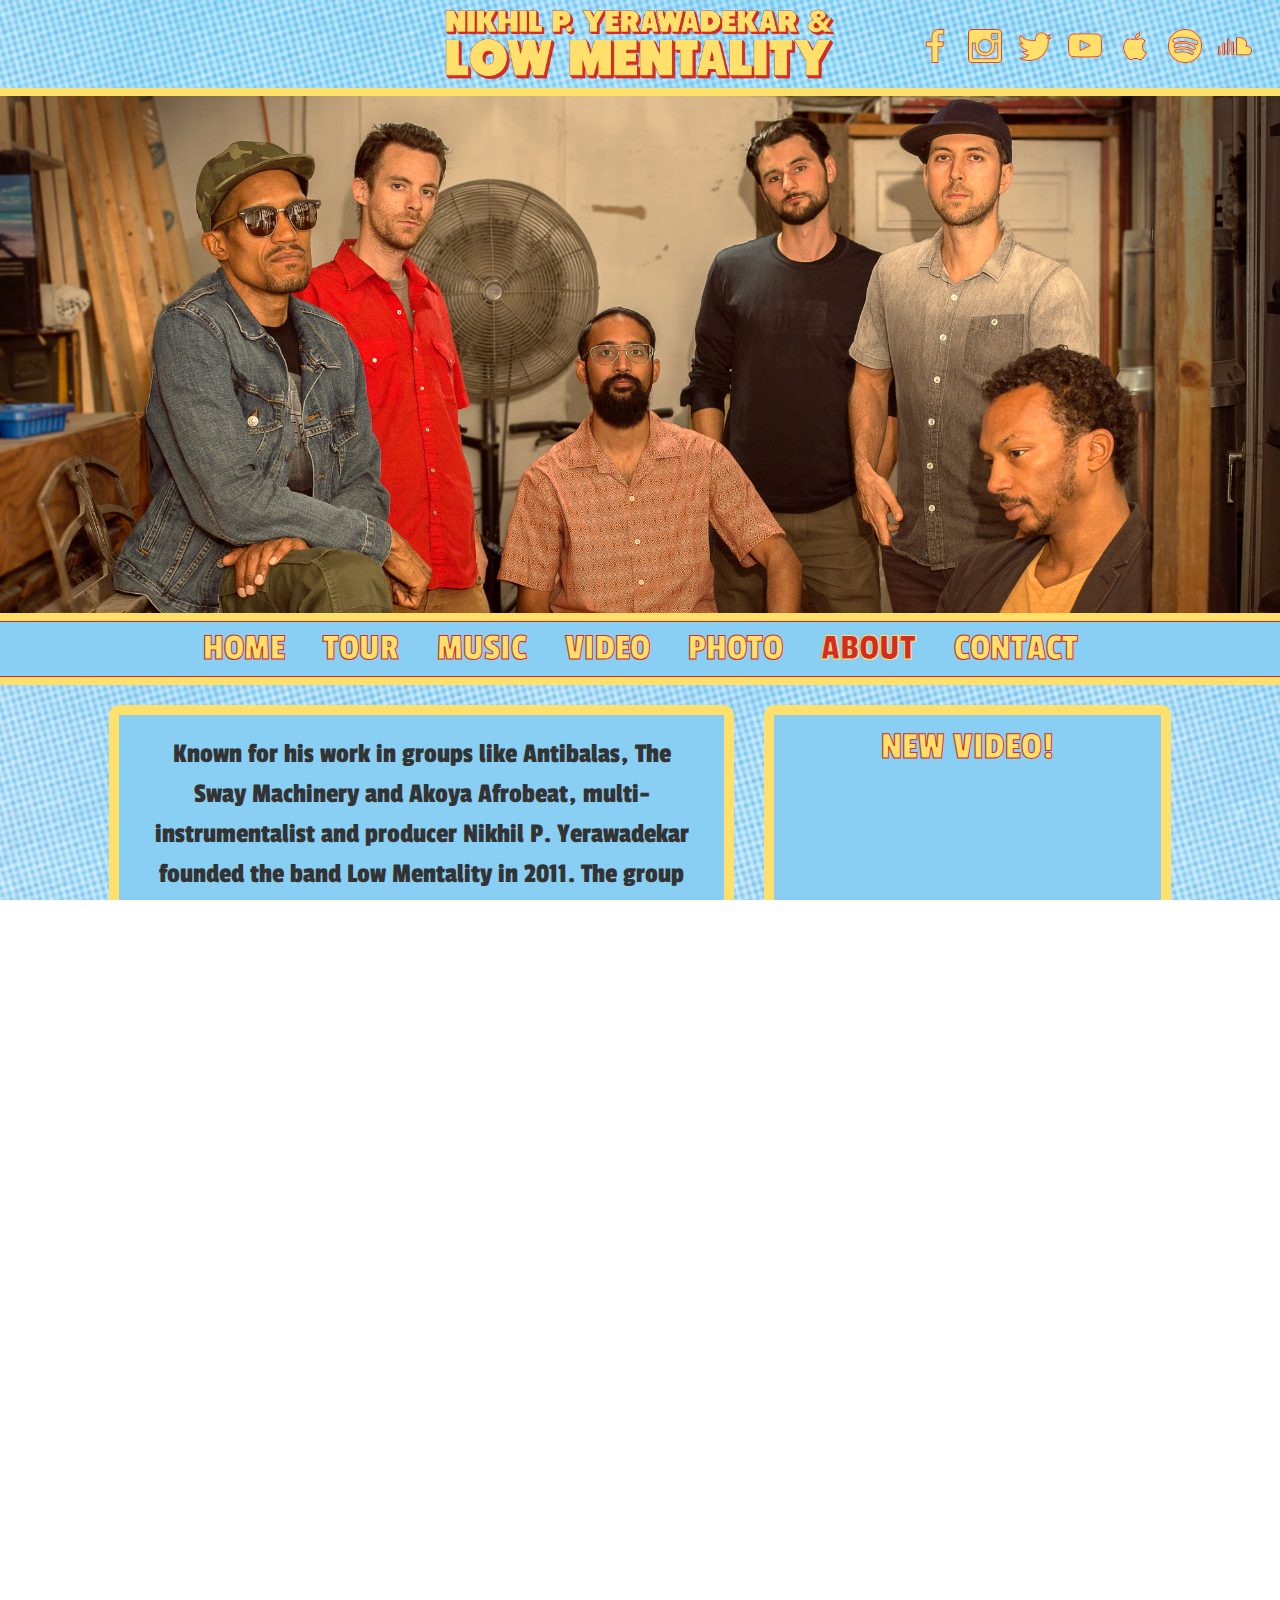
==== about.html @ 2c741dfe "about page updated and nav active links updated" ====
<!DOCTYPE html>
<html>
<head>
  <meta charset="utf-8">
  <meta http-equiv="X-UA-Compatible" content="IE=edge">
  <meta name="viewport" content="width=device-width, initial-scale=1, shrink-to-fit=no">
  <meta http-equiv="x-ua-compatible" content="ie=edge">
  <link rel="stylesheet" href="https://maxcdn.bootstrapcdn.com/bootstrap/3.3.6/css/bootstrap.css" integrity="sha384-1q8mTJOASx8j1Au+a5WDVnPi2lkFfwwEAa8hDDdjZlpLegxhjVME1fgjWPGmkzs7" crossorigin="anonymous">
  <link rel="stylesheet" type="text/css" href="css/bootstrap.css">
	<link href='https://fonts.googleapis.com/css?family=Passion+One:700|Slabo+27px' rel='stylesheet' type='text/css'>
	<title>About</title>
</head>
<body>
<header>
	<div class="container-fluid">
		<div class="site-header">
			<div class="row">
				<div class="col-lg-4 col-md-4 col-sm-4 col-xs-12">
				</div>
				<div class="col-lg-4 col-md-4 col-sm-4 col-xs-12">
					<img src="img/npylm-logo.png" class="img-responsive">
				</div>
				<div class="col-lg-4 col-md-4 col-sm-4 col-xs-12">
					<div class="icon-container-desktop">
						<a class="icon" target="_blank" href="#">
							<img src="img/icons/soundcloud-red.png">
							<a class="icon-overlay" target="_blank" href="#">
							<img src="img/icons/soundcloud-yellow.png" >
							</a>
						</a>
						<a class="icon" target="_blank" href="#">
							<img src="img/icons/spotify-red.png">
							<a class="icon-overlay" target="_blank" href="#">
							<img src="img/icons/spotify-yellow.png" >
							</a>
						</a>
						<a class="icon" target="_blank" href="#">
							<img src="img/icons/apple-red.png">
							<a class="icon-overlay" target="_blank" href="#">
							<img src="img/icons/apple-yellow.png" >
							</a>
						</a>
						<a class="icon" target="_blank" href="#">
							<img src="img/icons/youtube-red.png">
							<a class="icon-overlay" target="_blank" href="#">
							<img src="img/icons/youtube-yellow.png" >
							</a>
						</a>
						<a class="icon" target="_blank" href="#">
							<img src="img/icons/twitter-red.png">
							<a class="icon-overlay" target="_blank" href="#">
							<img src="img/icons/twitter-yellow.png" >
							</a>
						</a>
						<a class="icon" target="_blank" href="#">
							<img src="img/icons/instagram-red.png">
							<a class="icon-overlay" target="_blank" href="#">
							<img src="img/icons/instagram-yellow.png" >
							</a>
						</a>
						<a class="icon" target="_blank" href="#">
							<img src="img/icons/facebook-red.png">
							<a class="icon-overlay" target="_blank" href="#">
							<img src="img/icons/facebook-yellow.png" >
							</a>
						</a>
					</div>
				</div>
			</div>
		</div>
<!-- 		<div class="header-divider-secondary"></div>
 -->		<div class="header-divider"></div>
<!-- 		<div class="header-divider-secondary"></div>
 -->		<div class="header-photo">
			<img src="img/header-photo-web.jpg" class="img-responsive">
		</div>
<!-- 		<div class="header-divider-secondary"></div>
 -->		<div class="header-divider"></div>
		<div class="header-divider-secondary"></div>
	</div>
</header>
<nav class="navbar navbar-default">
  <div class="container-fluid">
    <!-- Brand and toggle get grouped for better mobile display -->
    <div class="navbar-header">
    	<div class="icon-container-mobile">
			<a class="icon" target="_blank" href="#">
				<img src="img/icons/soundcloud-yellow.png">
				<!-- <a class="icon-overlay" target="_blank" href="#">
				<img src="img/icons/soundcloud-yellow.png" >
				</a> -->
			</a>
			<a class="icon" target="_blank" href="#">
				<img src="img/icons/spotify-yellow.png">
				<!-- <a class="icon-overlay" target="_blank" href="#">
				<img src="img/icons/spotify-yellow.png" >
				</a> -->
			</a>
			<a class="icon" target="_blank" href="#">
				<img src="img/icons/apple-yellow.png">
				<!-- <a class="icon-overlay" target="_blank" href="#">
				<img src="img/icons/apple-yellow.png" >
				</a> -->
			</a>
			<a class="icon" target="_blank" href="#">
				<img src="img/icons/youtube-yellow.png">
				<!-- <a class="icon-overlay" target="_blank" href="#">
				<img src="img/icons/youtube-yellow.png" >
				</a> -->
			</a>
			<a class="icon" target="_blank" href="#">
				<img src="img/icons/twitter-yellow.png">
				<!-- <a class="icon-overlay" target="_blank" href="#">
				<img src="img/icons/twitter-yellow.png" >
				</a> -->
			</a>
			<a class="icon" target="_blank" href="#">
				<img src="img/icons/instagram-yellow.png">
				<!-- <a class="icon-overlay" target="_blank" href="#">
				<img src="img/icons/instagram-yellow.png" >
				</a> -->
			</a>
			<a class="icon" target="_blank" href="#">
				<img src="img/icons/facebook-yellow.png">
				<!-- <a class="icon-overlay" target="_blank" href="#">
				<img src="img/icons/facebook-yellow.png" >
				</a> -->
			</a>
		</div>
      <button type="button" class="navbar-toggle collapsed" data-toggle="collapse" data-target="#bs-example-navbar-collapse-1" aria-expanded="false">
        <span class="sr-only">Toggle navigation</span>
        <span class="icon-bar"></span>
        <span class="icon-bar"></span>
        <span class="icon-bar"></span>
      </button>
    </div>
    <!-- Collect the nav links, forms, and other content for toggling -->
    <div class="collapse navbar-collapse" id="bs-example-navbar-collapse-1">
      <ul class="nav navbar-nav">
        <li><a href="#">HOME</a></li>
        <li><a href="#">TOUR</a></li>
        <li><a href="#">MUSIC</a></li>
        <li><a href="#">VIDEO</a></li>
        <li><a href="#">PHOTO</a></li>
        <li class="active"><a href="#">ABOUT</a></li>
        <li><a href="#">CONTACT</a></li>
      </ul>
    </div><!-- /.navbar-collapse -->
  </div><!-- /.container-fluid -->
</nav>
<div class="header-divider-secondary"></div>
<div class="header-divider"></div>
<!-- <div class="header-divider-secondary"></div>
 --><main>
	<div class="container-fluid">
		<div class="main-content-area">
			<div class="row">
				<div class="col-lg-1 col-md-1 col-sm-0 col-xs-0"></div>
				<div class="col-lg-6 col-md-6 col-sm-7 col-xs-12">
					<div class="content-container">
						<div class="about-content">
							<p>Known for his work in groups like Antibalas, The Sway Machinery and Akoya Afrobeat, multi-instrumentalist and producer Nikhil P. Yerawadekar founded the band Low Mentality in 2011. The group brings a new bass- and beat-oriented rock and roll sound to the table, merging qualities of Afrobeat, reggae, dancehall, calypso, hip-hop and folk music. Their dance video for "Run Fast" premiered on okayafrica.com in 2013, and the song was featured on the Afropop Worldwide radio program as well as on the ParisDJs compilation Have You Ever Been To Electric Afroland? While working on an exciting collaboration with the legendary Ethiopian keyboardist and bandleader Hailu Mergia (Awesome Tapes From Africa), the group released their debut vinyl single “Reel It In” on 3rd Generation Recordings in 2014, getting featured on the likes of WFMU, PRI and KEXP, where it was named Song Of The Day.</p>
							<p>Nikhil and Low Mentality released their debut full length album, Everything Lasts Forever, on April 22, 2016. The record renders debates about genre moot, weaving between dozens of styles and flavors to create a well-curated collection of personal memorable and danceable songs. The first offering, the dark and vibrant “Jazz Now,” premiered on Stereogum in February. It was followed by the hilarious, historically-minded video for the cumbia and dub-influenced tune "Six Shooter AKA The History Of Dance" (featuring the soulful voice of Kendra Morris), premiering on Relix in early April, and KUT Austin named the funky ode to a changing NYC “Rep Where You’re From” its Song Of The Day. All the while, Low Mentality continues to rock parties and blow minds with its unique live show party experience.</p>
							<h1>PRESS</h1>
							<p>“Nikhil P. Yerawadekar and Low Mentality make some of the best music coming out of NYC. Not the best Afrobeat, not the best post-highlife, not the best South African psychedelic disco. Some of the best music, period.”</p>
							<p>-Saxon Baird, <a href="#">Afropop Worldwide</a></p>
							<p>“The band’s funk was crisp and disciplined, informed by American soul but also at home with the rolling six-beat vamps of Ethiopian funk.”</p>
							<p>-Jon Pareles, <a href="#">New York Times</a></p>
							<h1><a href="http://www.relix.com/blogs/detail/video_premiere_nikhil_p_yerawadekar_low_mentality_six_shooter_aka_the_history_of_dance">RELIX</a></h1>
							<h1><a href="http://www.stereogum.com/1859164/nikhil-p-yerawadekar-low-mentality-jazz-now-stereogum-premiere/mp3s/">STEREOGUM</a></h1>
							<h1><a href="http://brokelyn.com/new-music-friday-nikhil-p-yerawadekar-low-mentality/">BROKELYN</a></h1>
							<h1><a href="http://blog.kexp.org/2015/02/24/song-of-the-day-nikhil-p-yerawadekar-low-mentality-reel-it-in/">KEXP</a></h1>
							<h1><a href="http://www.npr.org/sections/world-cafe/2014/12/17/371008635/hailu-mergia-on-world-cafe">NPR WORLD CAFE</a></h1>
							<h1><a href="http://www.pastemagazine.com/articles/2014/03/big-ears-festival-2014-day-one.html">PASTE MAGAZINE</a></h1>
							<h1><a href="https://www.washingtonpost.com/entertainment/music/hailu-mergias-kennedy-center-gig-was-a-long-time-coming/2014/02/12/e5509fbc-93b8-11e3-9e13-770265cf4962_story.html">WASHINGTON POST</a></h1>
							<h1><a href="http://www.okayafrica.com/news/afrobeat-nikhil-yerawadekar-low-mentality-run-fast/">OKAY AFRICA</a></h1>
						</div>
					</div>
				</div>
				<div class="col-lg-4 col-md-4 col-sm-5 col-xs-0">
					<div class="sidebar-container">
						<h1 class="animate-flashing">NEW VIDEO!</h1>
						<div class="video-container">
							<iframe width="1280" height="720" src="https://www.youtube.com/embed/QIC08mc_Pfo" frameborder="0" allowfullscreen></iframe>
						</div>
					</div>
					<div class="sidebar-container">
						<h1>MAILING LIST!</h1>
						<div class="mc-widget">
							<link href="//cdn-images.mailchimp.com/embedcode/classic-10_7.css" rel="stylesheet" type="text/css">
							<style type="text/css">
								#mc_embed_signup{background:#88cff3; clear:left; font:14px Helvetica,Arial,sans-serif; color: blue;}
								/* Add your own MailChimp form style overrides in your site stylesheet or in this style block.
								   We recommend moving this block and the preceding CSS link to the HEAD of your HTML file. */
							</style>
							<div id="mc_embed_signup">
								<form action="//nikhilp.us4.list-manage.com/subscribe/post?u=5fc90b2235d34fcc1be9237be&amp;id=568f2eb73e" method="post" id="mc-embedded-subscribe-form" name="mc-embedded-subscribe-form" class="validate" target="_blank" novalidate>
								    <div id="mc_embed_signup_scroll">
									<!-- <h2>Get Emails!</h2> -->
										<div class="mc-field-group">
									<!-- <label for="mce-EMAIL">email address </label> -->
											<input type="email" value="" name="EMAIL" class="required email" id="mce-EMAIL">
										</div>
										<div id="mce-responses" class="clear">
											<div class="response" id="mce-error-response" style="display:none"></div>
											<div class="response" id="mce-success-response" style="display:none"></div>
										</div>    <!-- real people should not fill this in and expect good things - do not remove this or risk form bot signups-->
								    	<div style="position: absolute; left: -5000px;" aria-hidden="true"><input type="text" name="b_5fc90b2235d34fcc1be9237be_568f2eb73e" tabindex="-1" value=""></div>
								    	<div class="clear"><input type="submit" value="Subscribe" name="subscribe" id="mc-embedded-subscribe" class="button"></div>
								    </div>
								</form>
							</div>
							<script type='text/javascript' src='//s3.amazonaws.com/downloads.mailchimp.com/js/mc-validate.js'></script><script type='text/javascript'>(function($) {window.fnames = new Array(); window.ftypes = new Array();fnames[0]='EMAIL';ftypes[0]='email';}(jQuery));var $mcj = jQuery.noConflict(true);</script>
						</div>
					</div>
				</div>
				<div class="col-lg-1 col-md-1 col-sm-0 col-xs-0"></div>
			</div>
		</div>
	</div>
</main>
<footer>
</footer>
<script src="https://ajax.googleapis.com/ajax/libs/jquery/1.11.3/jquery.min.js"></script>
<script src="https://maxcdn.bootstrapcdn.com/bootstrap/3.3.6/js/bootstrap.min.js"></script>
</body>
</html>
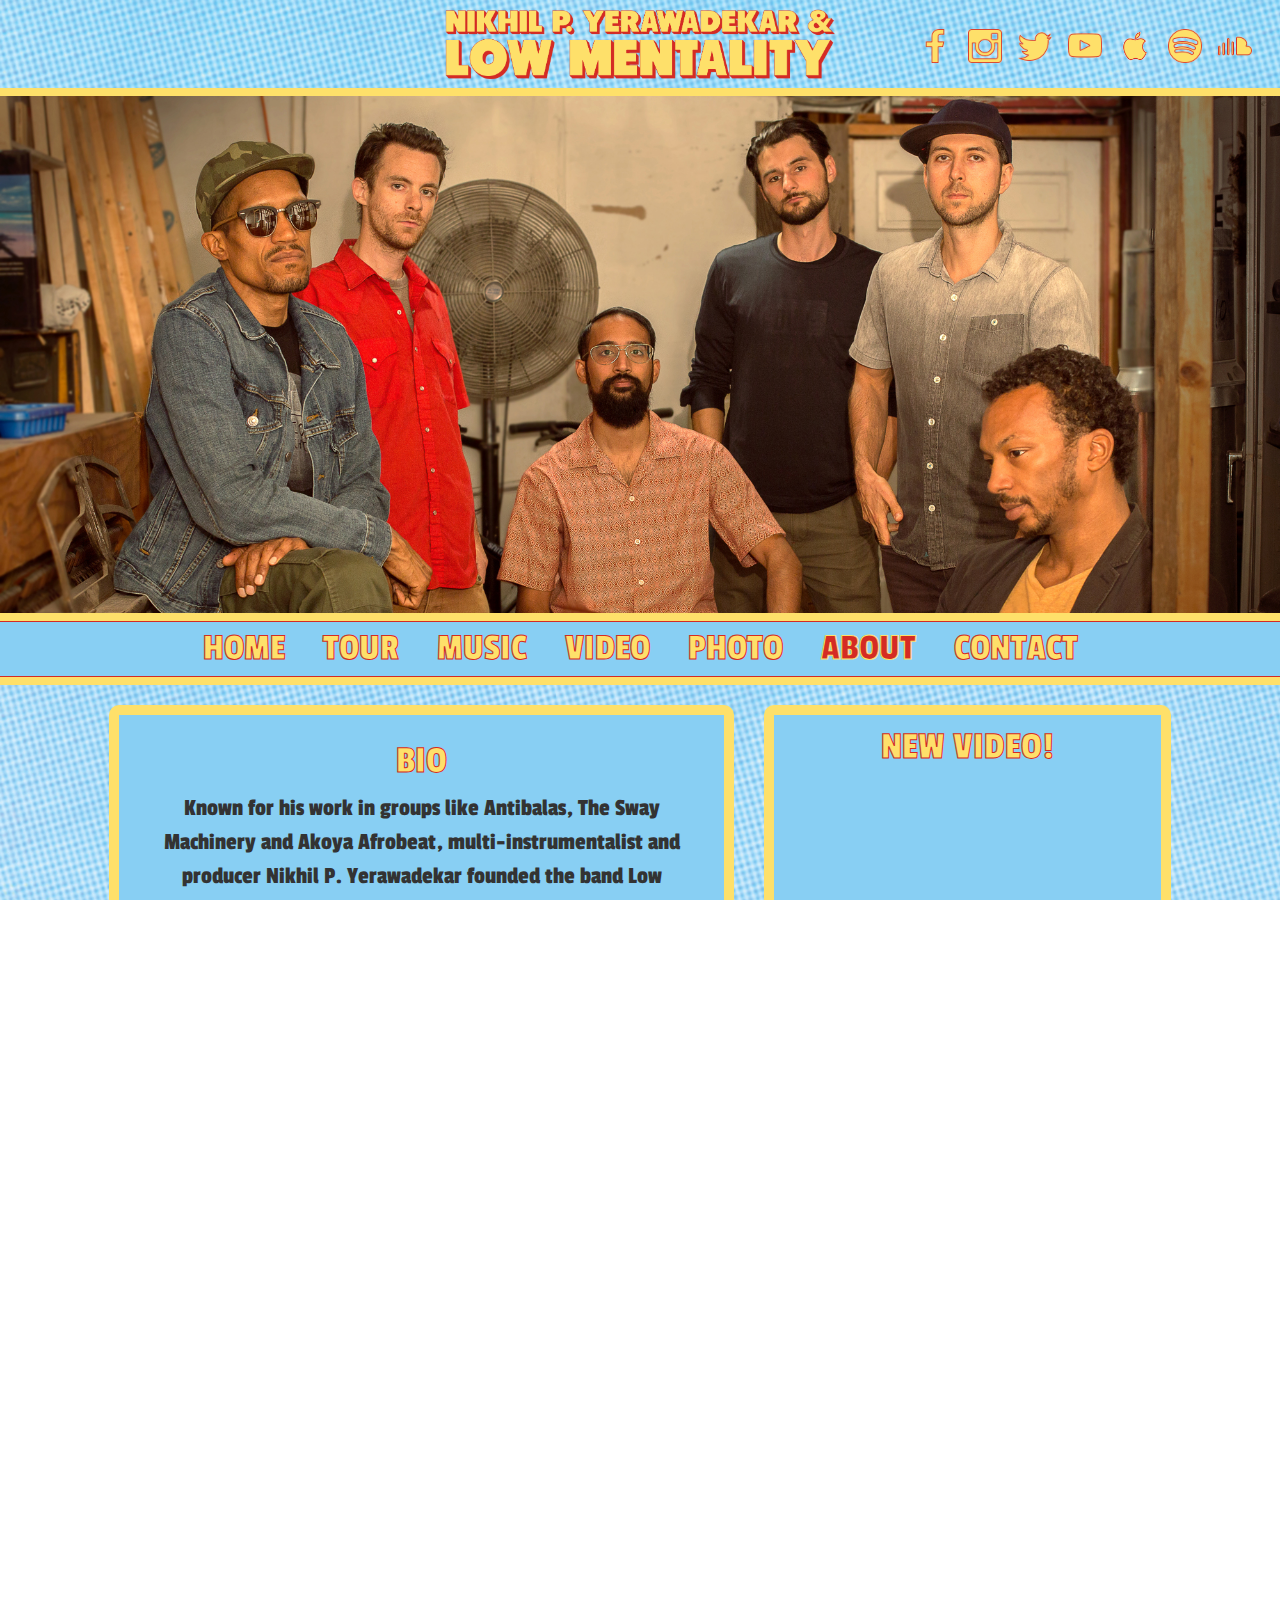
==== commit 077ee4ea: "footer added across site, conross site, content containers restyled for mobile, video and photo cont" ====
--- a/about.html
+++ b/about.html
@@ -158,14 +158,15 @@
 				<div class="col-lg-1 col-md-1 col-sm-0 col-xs-0"></div>
 				<div class="col-lg-6 col-md-6 col-sm-7 col-xs-12">
 					<div class="content-container">
-						<div class="about-content">
+						<div class="text-content">
+							<h1>BIO</h1>
 							<p>Known for his work in groups like Antibalas, The Sway Machinery and Akoya Afrobeat, multi-instrumentalist and producer Nikhil P. Yerawadekar founded the band Low Mentality in 2011. The group brings a new bass- and beat-oriented rock and roll sound to the table, merging qualities of Afrobeat, reggae, dancehall, calypso, hip-hop and folk music. Their dance video for "Run Fast" premiered on okayafrica.com in 2013, and the song was featured on the Afropop Worldwide radio program as well as on the ParisDJs compilation Have You Ever Been To Electric Afroland? While working on an exciting collaboration with the legendary Ethiopian keyboardist and bandleader Hailu Mergia (Awesome Tapes From Africa), the group released their debut vinyl single “Reel It In” on 3rd Generation Recordings in 2014, getting featured on the likes of WFMU, PRI and KEXP, where it was named Song Of The Day.</p>
-							<p>Nikhil and Low Mentality released their debut full length album, Everything Lasts Forever, on April 22, 2016. The record renders debates about genre moot, weaving between dozens of styles and flavors to create a well-curated collection of personal memorable and danceable songs. The first offering, the dark and vibrant “Jazz Now,” premiered on Stereogum in February. It was followed by the hilarious, historically-minded video for the cumbia and dub-influenced tune "Six Shooter AKA The History Of Dance" (featuring the soulful voice of Kendra Morris), premiering on Relix in early April, and KUT Austin named the funky ode to a changing NYC “Rep Where You’re From” its Song Of The Day. All the while, Low Mentality continues to rock parties and blow minds with its unique live show party experience.</p>
+							<p>Nikhil and Low Mentality released their debut full length album, Everything Lasts Forever, on April 22, 2016. The record renders debates about genre moot, weaving between dozens of styles and flavors to create a well-curated collection of personal, memorable, and danceable songs. The first offering, the dark and vibrant “Jazz Now,” premiered on Stereogum in February. It was followed by the hilarious, historically-minded video for the cumbia and dub-influenced tune "Six Shooter AKA The History Of Dance" (featuring the soulful voice of Kendra Morris), premiering on Relix in early April, and KUT Austin named the funky ode to a changing NYC “Rep Where You’re From” its Song Of The Day. All the while, Low Mentality continues to rock parties and blow minds with its unique live show party experience.</p>
 							<h1>PRESS</h1>
 							<p>“Nikhil P. Yerawadekar and Low Mentality make some of the best music coming out of NYC. Not the best Afrobeat, not the best post-highlife, not the best South African psychedelic disco. Some of the best music, period.”</p>
-							<p>-Saxon Baird, <a href="#">Afropop Worldwide</a></p>
+							<p>-SAXON BAIRD, <a href="#">AFROPOP WORLDWIDE</a></p>
 							<p>“The band’s funk was crisp and disciplined, informed by American soul but also at home with the rolling six-beat vamps of Ethiopian funk.”</p>
-							<p>-Jon Pareles, <a href="#">New York Times</a></p>
+							<p>-JON PARALES, <a href="#">NEW YORK TIMES</a></p>
 							<h1><a href="http://www.relix.com/blogs/detail/video_premiere_nikhil_p_yerawadekar_low_mentality_six_shooter_aka_the_history_of_dance">RELIX</a></h1>
 							<h1><a href="http://www.stereogum.com/1859164/nikhil-p-yerawadekar-low-mentality-jazz-now-stereogum-premiere/mp3s/">STEREOGUM</a></h1>
 							<h1><a href="http://brokelyn.com/new-music-friday-nikhil-p-yerawadekar-low-mentality/">BROKELYN</a></h1>
@@ -173,7 +174,7 @@
 							<h1><a href="http://www.npr.org/sections/world-cafe/2014/12/17/371008635/hailu-mergia-on-world-cafe">NPR WORLD CAFE</a></h1>
 							<h1><a href="http://www.pastemagazine.com/articles/2014/03/big-ears-festival-2014-day-one.html">PASTE MAGAZINE</a></h1>
 							<h1><a href="https://www.washingtonpost.com/entertainment/music/hailu-mergias-kennedy-center-gig-was-a-long-time-coming/2014/02/12/e5509fbc-93b8-11e3-9e13-770265cf4962_story.html">WASHINGTON POST</a></h1>
-							<h1><a href="http://www.okayafrica.com/news/afrobeat-nikhil-yerawadekar-low-mentality-run-fast/">OKAY AFRICA</a></h1>
+							<h1><a href="http://www.okayafrica.com/news/afrobeat-nikhil-yerawadekar-low-mentality-run-fast/">OKAYAFRICA</a></h1>
 						</div>
 					</div>
 				</div>
@@ -220,6 +221,7 @@
 	</div>
 </main>
 <footer>
+	<p>Copyright 2016. Nikhil P. Yerawadekar & Low Mentality.</p>
 </footer>
 <script src="https://ajax.googleapis.com/ajax/libs/jquery/1.11.3/jquery.min.js"></script>
 <script src="https://maxcdn.bootstrapcdn.com/bootstrap/3.3.6/js/bootstrap.min.js"></script>
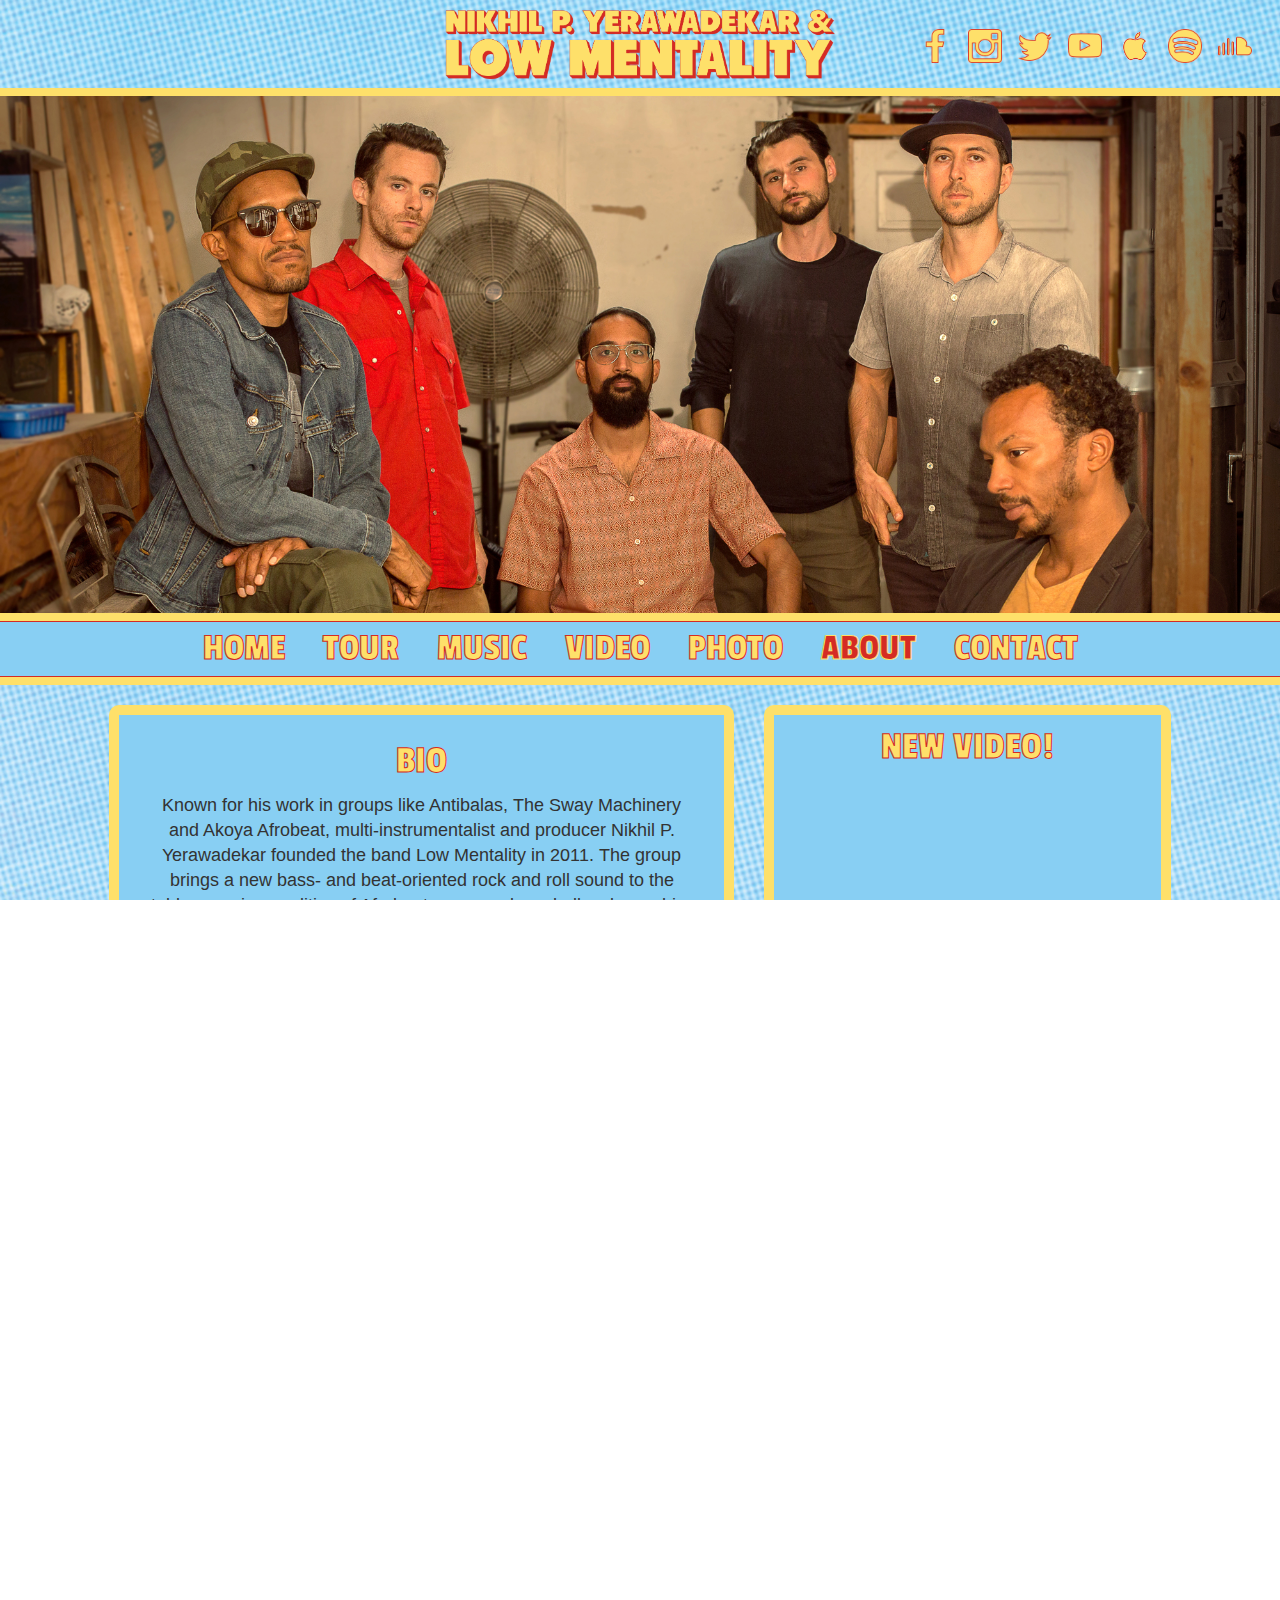
==== commit 3b763b16: "styling finalized across the board" ====
--- a/about.html
+++ b/about.html
@@ -7,7 +7,7 @@
   <meta http-equiv="x-ua-compatible" content="ie=edge">
   <link rel="stylesheet" href="https://maxcdn.bootstrapcdn.com/bootstrap/3.3.6/css/bootstrap.css" integrity="sha384-1q8mTJOASx8j1Au+a5WDVnPi2lkFfwwEAa8hDDdjZlpLegxhjVME1fgjWPGmkzs7" crossorigin="anonymous">
   <link rel="stylesheet" type="text/css" href="css/bootstrap.css">
-	<link href='https://fonts.googleapis.com/css?family=Passion+One:700|Slabo+27px' rel='stylesheet' type='text/css'>
+	<link href='https://fonts.googleapis.com/css?family=Arimo|Passion+One' rel='stylesheet' type='text/css'>
 	<title>About</title>
 </head>
 <body>
@@ -163,18 +163,20 @@
 							<p>Known for his work in groups like Antibalas, The Sway Machinery and Akoya Afrobeat, multi-instrumentalist and producer Nikhil P. Yerawadekar founded the band Low Mentality in 2011. The group brings a new bass- and beat-oriented rock and roll sound to the table, merging qualities of Afrobeat, reggae, dancehall, calypso, hip-hop and folk music. Their dance video for "Run Fast" premiered on okayafrica.com in 2013, and the song was featured on the Afropop Worldwide radio program as well as on the ParisDJs compilation Have You Ever Been To Electric Afroland? While working on an exciting collaboration with the legendary Ethiopian keyboardist and bandleader Hailu Mergia (Awesome Tapes From Africa), the group released their debut vinyl single “Reel It In” on 3rd Generation Recordings in 2014, getting featured on the likes of WFMU, PRI and KEXP, where it was named Song Of The Day.</p>
 							<p>Nikhil and Low Mentality released their debut full length album, Everything Lasts Forever, on April 22, 2016. The record renders debates about genre moot, weaving between dozens of styles and flavors to create a well-curated collection of personal, memorable, and danceable songs. The first offering, the dark and vibrant “Jazz Now,” premiered on Stereogum in February. It was followed by the hilarious, historically-minded video for the cumbia and dub-influenced tune "Six Shooter AKA The History Of Dance" (featuring the soulful voice of Kendra Morris), premiering on Relix in early April, and KUT Austin named the funky ode to a changing NYC “Rep Where You’re From” its Song Of The Day. All the while, Low Mentality continues to rock parties and blow minds with its unique live show party experience.</p>
 							<h1>PRESS</h1>
-							<p>“Nikhil P. Yerawadekar and Low Mentality make some of the best music coming out of NYC. Not the best Afrobeat, not the best post-highlife, not the best South African psychedelic disco. Some of the best music, period.”</p>
-							<p>-SAXON BAIRD, <a href="#">AFROPOP WORLDWIDE</a></p>
-							<p>“The band’s funk was crisp and disciplined, informed by American soul but also at home with the rolling six-beat vamps of Ethiopian funk.”</p>
-							<p>-JON PARALES, <a href="#">NEW YORK TIMES</a></p>
-							<h1><a href="http://www.relix.com/blogs/detail/video_premiere_nikhil_p_yerawadekar_low_mentality_six_shooter_aka_the_history_of_dance">RELIX</a></h1>
-							<h1><a href="http://www.stereogum.com/1859164/nikhil-p-yerawadekar-low-mentality-jazz-now-stereogum-premiere/mp3s/">STEREOGUM</a></h1>
-							<h1><a href="http://brokelyn.com/new-music-friday-nikhil-p-yerawadekar-low-mentality/">BROKELYN</a></h1>
-							<h1><a href="http://blog.kexp.org/2015/02/24/song-of-the-day-nikhil-p-yerawadekar-low-mentality-reel-it-in/">KEXP</a></h1>
-							<h1><a href="http://www.npr.org/sections/world-cafe/2014/12/17/371008635/hailu-mergia-on-world-cafe">NPR WORLD CAFE</a></h1>
-							<h1><a href="http://www.pastemagazine.com/articles/2014/03/big-ears-festival-2014-day-one.html">PASTE MAGAZINE</a></h1>
-							<h1><a href="https://www.washingtonpost.com/entertainment/music/hailu-mergias-kennedy-center-gig-was-a-long-time-coming/2014/02/12/e5509fbc-93b8-11e3-9e13-770265cf4962_story.html">WASHINGTON POST</a></h1>
-							<h1><a href="http://www.okayafrica.com/news/afrobeat-nikhil-yerawadekar-low-mentality-run-fast/">OKAYAFRICA</a></h1>
+								<p><span class="press-quote">“Nikhil P. Yerawadekar and Low Mentality make some of the best music coming out of NYC. Not the best Afrobeat, not the best post-highlife, not the best South African psychedelic disco. Some of the best music, period.”</span></p>
+								<p><span class="press-quote">-Saxon Baird,</span>
+								<a href="http://www.afropop.org/wp/20618/afropop-premier-nikhil-p-yerawadekar-low-mentality-vultures/">AFROPOP WORLDWIDE</a></p>
+							<p><span class="press-quote">“The band’s funk was crisp and disciplined, informed by American soul but also at home with the rolling six-beat vamps of Ethiopian funk.”</span></p>
+							<p><span class="press-quote">-Jon Pareles,</span> <a href="http://www.nytimes.com/2013/12/21/arts/music/hailu-mergia-performs-in-brooklyn.html?_r=0
+							">NEW YORK TIMES</a></p>
+							<h4><a href="http://www.relix.com/blogs/detail/video_premiere_nikhil_p_yerawadekar_low_mentality_six_shooter_aka_the_history_of_dance">RELIX</a></h4>
+							<h4><a href="http://www.stereogum.com/1859164/nikhil-p-yerawadekar-low-mentality-jazz-now-stereogum-premiere/mp3s/">STEREOGUM</a></h4>
+							<h4><a href="http://brokelyn.com/new-music-friday-nikhil-p-yerawadekar-low-mentality/">BROKELYN</a></h4>
+							<h4><a href="http://blog.kexp.org/2015/02/24/song-of-the-day-nikhil-p-yerawadekar-low-mentality-reel-it-in/">KEXP</a></h4>
+							<h4><a href="http://www.npr.org/sections/world-cafe/2014/12/17/371008635/hailu-mergia-on-world-cafe">NPR WORLD CAFE</a></h4>
+							<h4><a href="http://www.pastemagazine.com/articles/2014/03/big-ears-festival-2014-day-one.html">PASTE MAGAZINE</a></h4>
+							<h4><a href="https://www.washingtonpost.com/entertainment/music/hailu-mergias-kennedy-center-gig-was-a-long-time-coming/2014/02/12/e5509fbc-93b8-11e3-9e13-770265cf4962_story.html">WASHINGTON POST</a></h4>
+							<h4><a href="http://www.okayafrica.com/news/afrobeat-nikhil-yerawadekar-low-mentality-run-fast/">OKAYAFRICA</a></h4>
 						</div>
 					</div>
 				</div>
@@ -214,6 +216,11 @@
 							<script type='text/javascript' src='//s3.amazonaws.com/downloads.mailchimp.com/js/mc-validate.js'></script><script type='text/javascript'>(function($) {window.fnames = new Array(); window.ftypes = new Array();fnames[0]='EMAIL';ftypes[0]='email';}(jQuery));var $mcj = jQuery.noConflict(true);</script>
 						</div>
 					</div>
+					<div class="sidebar-container">
+						<h1>TWITTER!</h1>
+						<a class="twitter-timeline" href="https://twitter.com/NPYLowMentality" data-widget-id="730846024252657664">Tweets by @NPYLowMentality</a>
+						<script>!function(d,s,id){var js,fjs=d.getElementsByTagName(s)[0],p=/^http:/.test(d.location)?'http':'https';if(!d.getElementById(id)){js=d.createElement(s);js.id=id;js.src=p+"://platform.twitter.com/widgets.js";fjs.parentNode.insertBefore(js,fjs);}}(document,"script","twitter-wjs");</script>
+					</div>
 				</div>
 				<div class="col-lg-1 col-md-1 col-sm-0 col-xs-0"></div>
 			</div>
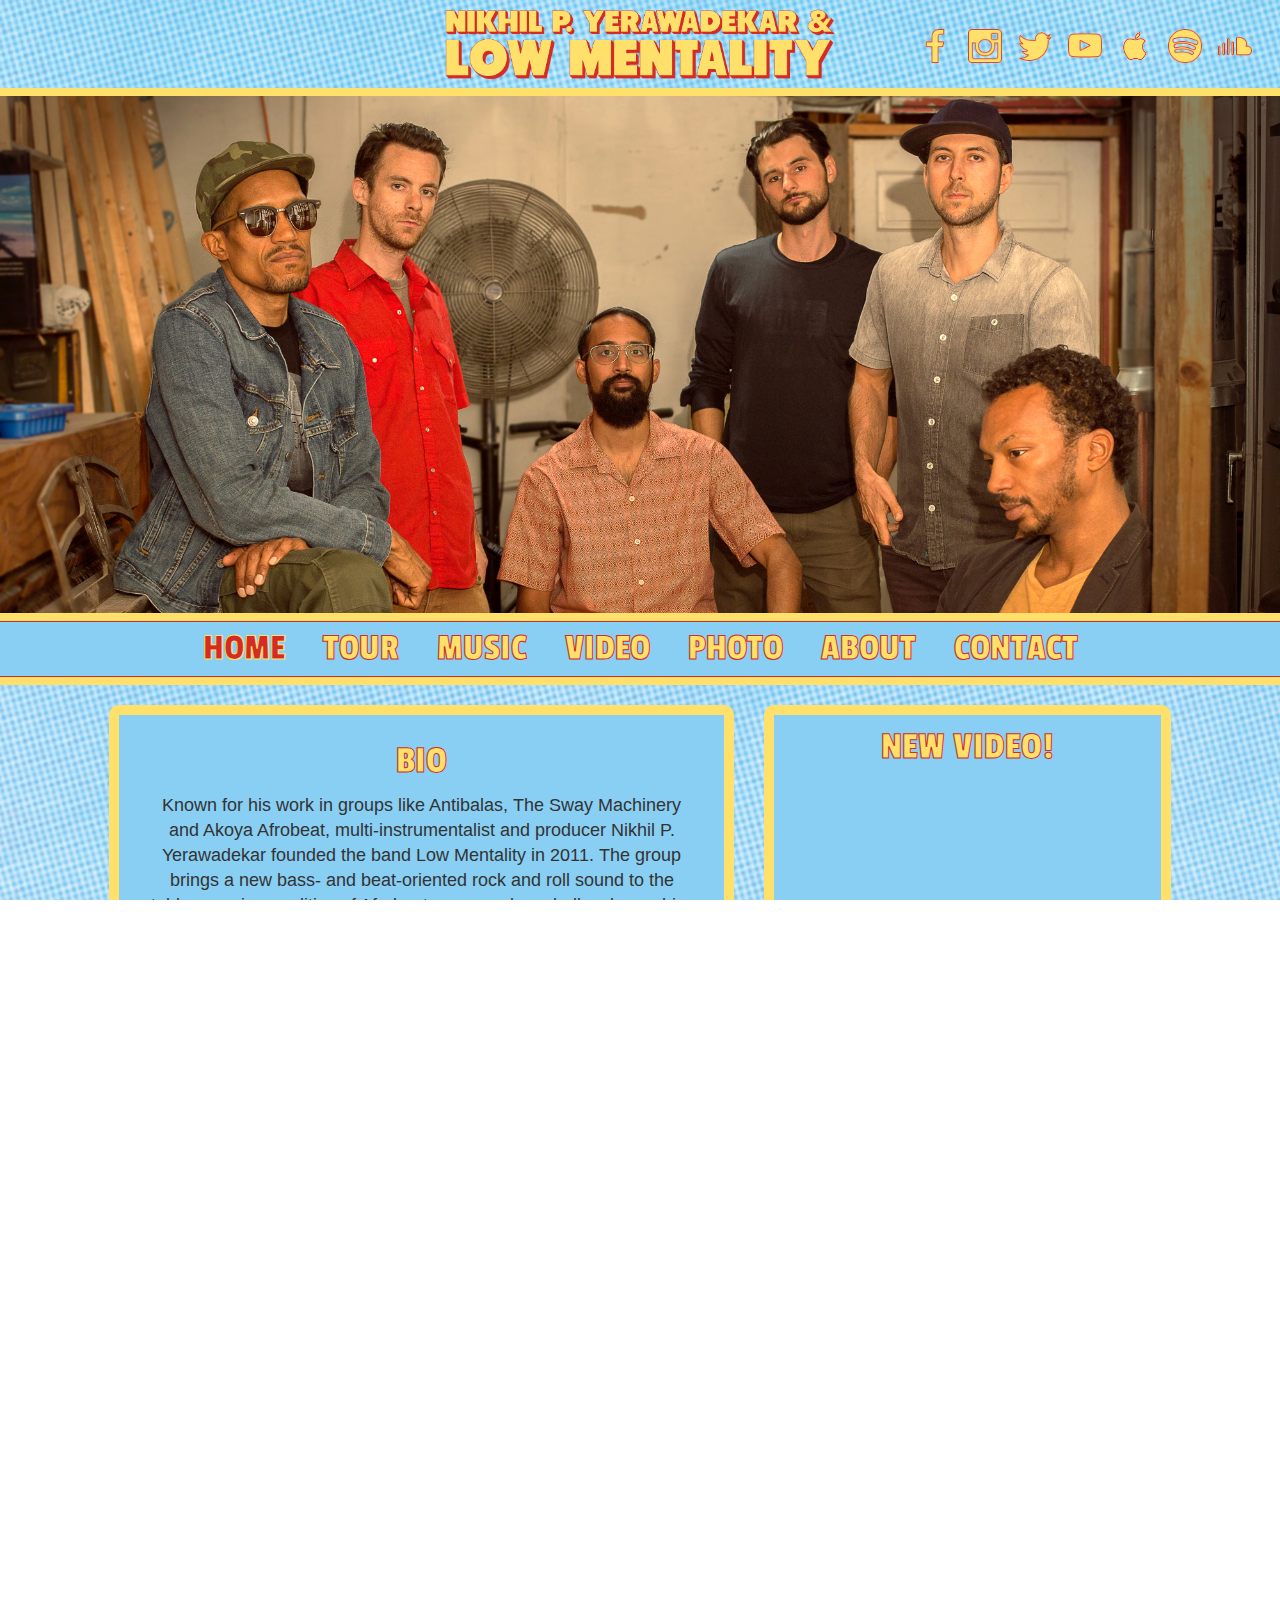
==== commit ff76ecfb: "nav and header links updated" ====
--- a/about.html
+++ b/about.html
@@ -22,45 +22,45 @@
 				</div>
 				<div class="col-lg-4 col-md-4 col-sm-4 col-xs-12">
 					<div class="icon-container-desktop">
-						<a class="icon" target="_blank" href="#">
+						<a class="icon" target="_blank" href="https://soundcloud.com/3rd-generation-recordings/sets/npylm-everything-lasts-forever">
 							<img src="img/icons/soundcloud-red.png">
-							<a class="icon-overlay" target="_blank" href="#">
+							<a class="icon-overlay" target="_blank" href="https://soundcloud.com/3rd-generation-recordings/sets/npylm-everything-lasts-forever">
 							<img src="img/icons/soundcloud-yellow.png" >
 							</a>
 						</a>
-						<a class="icon" target="_blank" href="#">
+						<a class="icon" target="_blank" href="https://play.spotify.com/album/4w3P2zsBxexrAHggxpXvth">
 							<img src="img/icons/spotify-red.png">
-							<a class="icon-overlay" target="_blank" href="#">
+							<a class="icon-overlay" target="_blank" href="https://play.spotify.com/album/4w3P2zsBxexrAHggxpXvth">
 							<img src="img/icons/spotify-yellow.png" >
 							</a>
 						</a>
-						<a class="icon" target="_blank" href="#">
+						<a class="icon" target="_blank" href="https://geo.itunes.apple.com/us/album/everything-lasts-forever/id1090194767?mt=1&app=music">
 							<img src="img/icons/apple-red.png">
-							<a class="icon-overlay" target="_blank" href="#">
+							<a class="icon-overlay" target="_blank" href="https://geo.itunes.apple.com/us/album/everything-lasts-forever/id1090194767?mt=1&app=music">
 							<img src="img/icons/apple-yellow.png" >
 							</a>
 						</a>
-						<a class="icon" target="_blank" href="#">
+						<a class="icon" target="_blank" href="https://www.youtube.com/user/NPYLowMentality">
 							<img src="img/icons/youtube-red.png">
-							<a class="icon-overlay" target="_blank" href="#">
+							<a class="icon-overlay" target="_blank" href="https://www.youtube.com/user/NPYLowMentality">
 							<img src="img/icons/youtube-yellow.png" >
 							</a>
 						</a>
-						<a class="icon" target="_blank" href="#">
+						<a class="icon" target="_blank" href="https://twitter.com/npylowmentality">
 							<img src="img/icons/twitter-red.png">
-							<a class="icon-overlay" target="_blank" href="#">
+							<a class="icon-overlay" target="_blank" href="https://twitter.com/npylowmentality">
 							<img src="img/icons/twitter-yellow.png" >
 							</a>
 						</a>
-						<a class="icon" target="_blank" href="#">
+						<a class="icon" target="_blank" href="http://instagram.com/npylowmentality">
 							<img src="img/icons/instagram-red.png">
-							<a class="icon-overlay" target="_blank" href="#">
+							<a class="icon-overlay" target="_blank" href="http://instagram.com/npylowmentality">
 							<img src="img/icons/instagram-yellow.png" >
 							</a>
 						</a>
-						<a class="icon" target="_blank" href="#">
+						<a class="icon" target="_blank" href="https://www.facebook.com/NikhilPLowMentality">
 							<img src="img/icons/facebook-red.png">
-							<a class="icon-overlay" target="_blank" href="#">
+							<a class="icon-overlay" target="_blank" href="https://www.facebook.com/NikhilPLowMentality">
 							<img src="img/icons/facebook-yellow.png" >
 							</a>
 						</a>
@@ -68,63 +68,38 @@
 				</div>
 			</div>
 		</div>
-<!-- 		<div class="header-divider-secondary"></div>
- -->		<div class="header-divider"></div>
-<!-- 		<div class="header-divider-secondary"></div>
- -->		<div class="header-photo">
+		<div class="header-divider"></div>
+		<div class="header-photo">
 			<img src="img/header-photo-web.jpg" class="img-responsive">
 		</div>
-<!-- 		<div class="header-divider-secondary"></div>
- -->		<div class="header-divider"></div>
+		<div class="header-divider"></div>
 		<div class="header-divider-secondary"></div>
 	</div>
 </header>
 <nav class="navbar navbar-default">
   <div class="container-fluid">
-    <!-- Brand and toggle get grouped for better mobile display -->
     <div class="navbar-header">
     	<div class="icon-container-mobile">
-			<a class="icon" target="_blank" href="#">
+			<a class="icon" target="_blank" href="https://soundcloud.com/3rd-generation-recordings/sets/npylm-everything-lasts-forever">
 				<img src="img/icons/soundcloud-yellow.png">
-				<!-- <a class="icon-overlay" target="_blank" href="#">
-				<img src="img/icons/soundcloud-yellow.png" >
-				</a> -->
-			</a>
-			<a class="icon" target="_blank" href="#">
+			</a>
+			<a class="icon" target="_blank" href="https://play.spotify.com/album/4w3P2zsBxexrAHggxpXvth">
 				<img src="img/icons/spotify-yellow.png">
-				<!-- <a class="icon-overlay" target="_blank" href="#">
-				<img src="img/icons/spotify-yellow.png" >
-				</a> -->
-			</a>
-			<a class="icon" target="_blank" href="#">
+			</a>
+			<a class="icon" target="_blank" href="https://geo.itunes.apple.com/us/album/everything-lasts-forever/id1090194767?mt=1&app=music">
 				<img src="img/icons/apple-yellow.png">
-				<!-- <a class="icon-overlay" target="_blank" href="#">
-				<img src="img/icons/apple-yellow.png" >
-				</a> -->
-			</a>
-			<a class="icon" target="_blank" href="#">
+			</a>
+			<a class="icon" target="_blank" href="https://www.youtube.com/user/NPYLowMentality">
 				<img src="img/icons/youtube-yellow.png">
-				<!-- <a class="icon-overlay" target="_blank" href="#">
-				<img src="img/icons/youtube-yellow.png" >
-				</a> -->
-			</a>
-			<a class="icon" target="_blank" href="#">
+			</a>
+			<a class="icon" target="_blank" href="https://twitter.com/npylowmentality">
 				<img src="img/icons/twitter-yellow.png">
-				<!-- <a class="icon-overlay" target="_blank" href="#">
-				<img src="img/icons/twitter-yellow.png" >
-				</a> -->
-			</a>
-			<a class="icon" target="_blank" href="#">
+			</a>
+			<a class="icon" target="_blank" href="http://instagram.com/npylowmentality">
 				<img src="img/icons/instagram-yellow.png">
-				<!-- <a class="icon-overlay" target="_blank" href="#">
-				<img src="img/icons/instagram-yellow.png" >
-				</a> -->
-			</a>
-			<a class="icon" target="_blank" href="#">
+			</a>
+			<a class="icon" target="_blank" href="https://www.facebook.com/NikhilPLowMentality">
 				<img src="img/icons/facebook-yellow.png">
-				<!-- <a class="icon-overlay" target="_blank" href="#">
-				<img src="img/icons/facebook-yellow.png" >
-				</a> -->
 			</a>
 		</div>
       <button type="button" class="navbar-toggle collapsed" data-toggle="collapse" data-target="#bs-example-navbar-collapse-1" aria-expanded="false">
@@ -134,24 +109,22 @@
         <span class="icon-bar"></span>
       </button>
     </div>
-    <!-- Collect the nav links, forms, and other content for toggling -->
     <div class="collapse navbar-collapse" id="bs-example-navbar-collapse-1">
       <ul class="nav navbar-nav">
-        <li><a href="#">HOME</a></li>
+        <li class="active"><a href="#">HOME</a></li>
         <li><a href="#">TOUR</a></li>
         <li><a href="#">MUSIC</a></li>
         <li><a href="#">VIDEO</a></li>
         <li><a href="#">PHOTO</a></li>
-        <li class="active"><a href="#">ABOUT</a></li>
+        <li><a href="#">ABOUT</a></li>
         <li><a href="#">CONTACT</a></li>
       </ul>
-    </div><!-- /.navbar-collapse -->
-  </div><!-- /.container-fluid -->
+    </div>
+  </div>
 </nav>
 <div class="header-divider-secondary"></div>
 <div class="header-divider"></div>
-<!-- <div class="header-divider-secondary"></div>
- --><main>
+<main>
 	<div class="container-fluid">
 		<div class="main-content-area">
 			<div class="row">
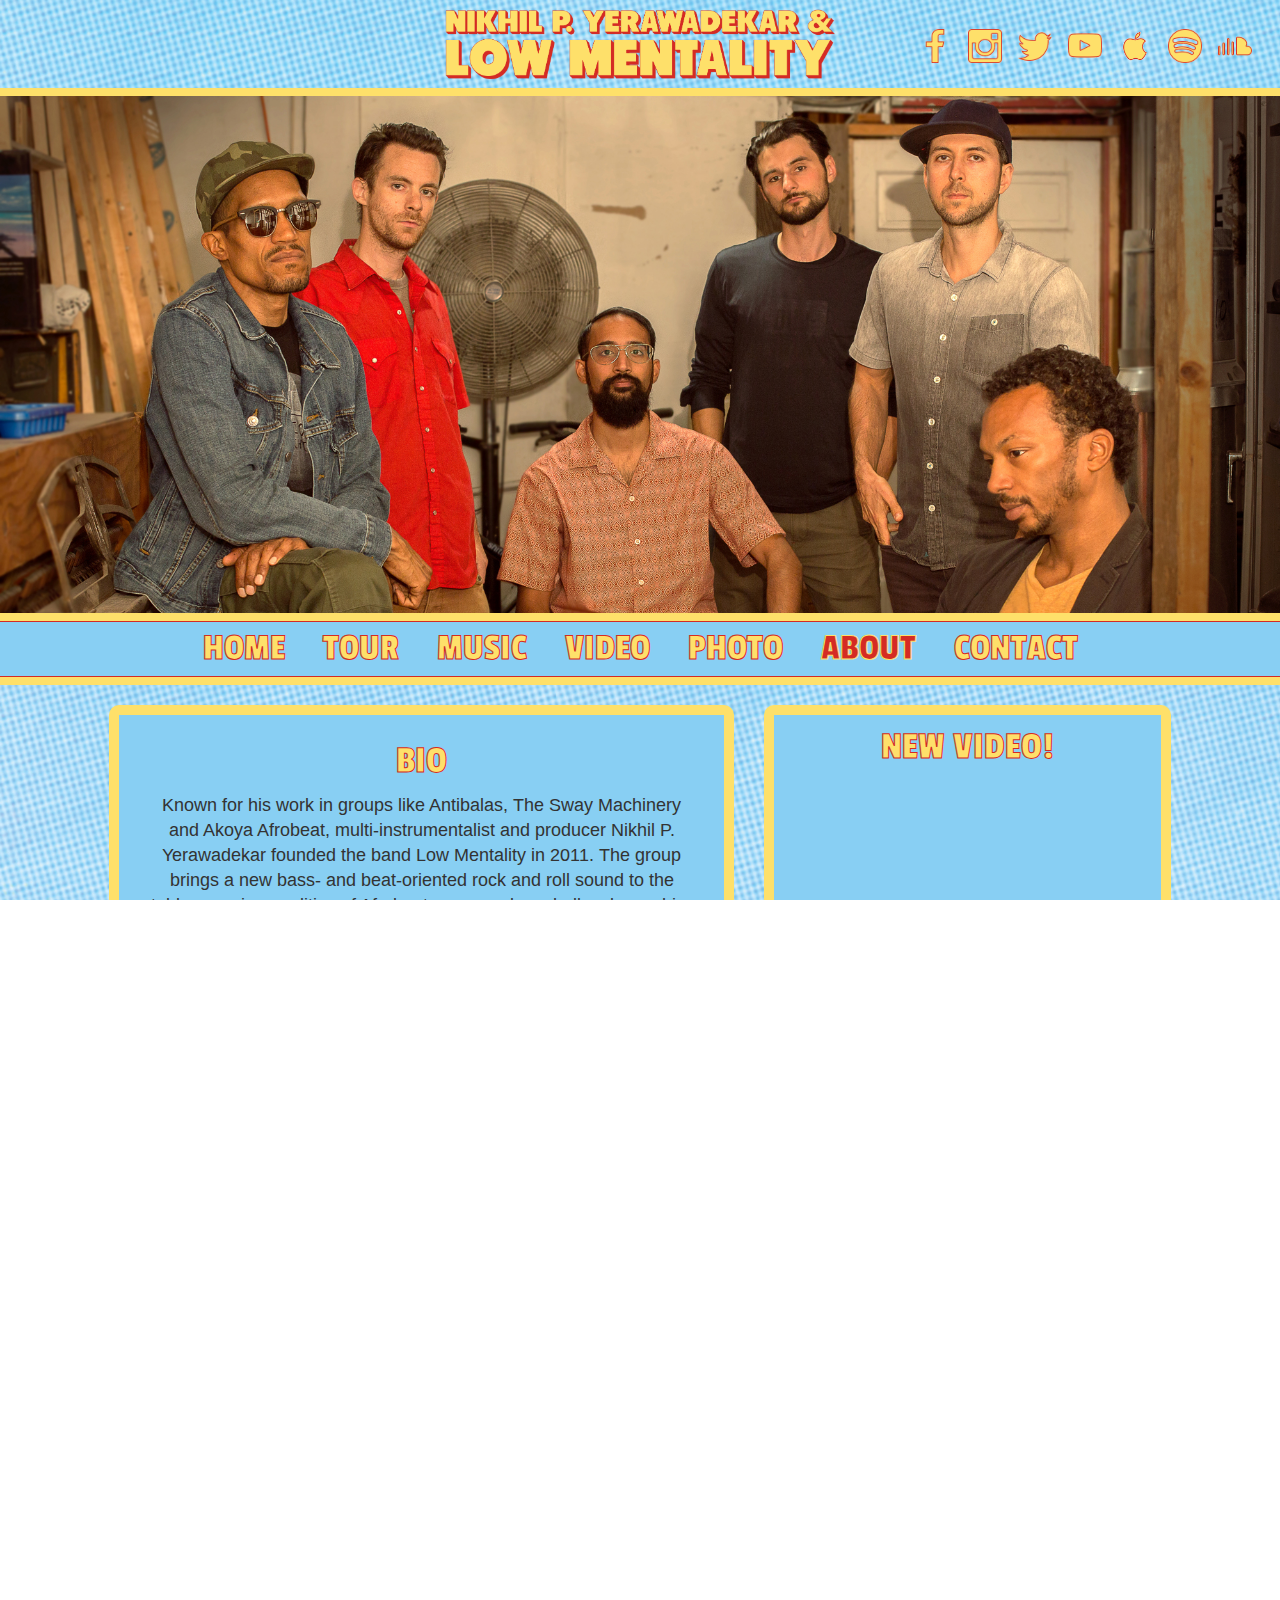
==== commit 93103034: "all links updated" ====
--- a/about.html
+++ b/about.html
@@ -28,15 +28,15 @@
 							<img src="img/icons/soundcloud-yellow.png" >
 							</a>
 						</a>
-						<a class="icon" target="_blank" href="https://play.spotify.com/album/4w3P2zsBxexrAHggxpXvth">
+						<a class="icon" target="_blank" href="https://play.spotify.com/artist/3HnzySDEo0iJ9ymLs3cJ4U">
 							<img src="img/icons/spotify-red.png">
-							<a class="icon-overlay" target="_blank" href="https://play.spotify.com/album/4w3P2zsBxexrAHggxpXvth">
+							<a class="icon-overlay" target="_blank" href="https://play.spotify.com/artist/3HnzySDEo0iJ9ymLs3cJ4U">
 							<img src="img/icons/spotify-yellow.png" >
 							</a>
 						</a>
-						<a class="icon" target="_blank" href="https://geo.itunes.apple.com/us/album/everything-lasts-forever/id1090194767?mt=1&app=music">
+						<a class="icon" target="_blank" href="https://geo.itunes.apple.com/us/artist/nikhil-p.-yerawadekar-low/id829020409?mt=1&app=itunes">
 							<img src="img/icons/apple-red.png">
-							<a class="icon-overlay" target="_blank" href="https://geo.itunes.apple.com/us/album/everything-lasts-forever/id1090194767?mt=1&app=music">
+							<a class="icon-overlay" target="_blank" href="https://geo.itunes.apple.com/us/artist/nikhil-p.-yerawadekar-low/id829020409?mt=1&app=itunes">
 							<img src="img/icons/apple-yellow.png" >
 							</a>
 						</a>
@@ -83,10 +83,10 @@
 			<a class="icon" target="_blank" href="https://soundcloud.com/3rd-generation-recordings/sets/npylm-everything-lasts-forever">
 				<img src="img/icons/soundcloud-yellow.png">
 			</a>
-			<a class="icon" target="_blank" href="https://play.spotify.com/album/4w3P2zsBxexrAHggxpXvth">
+			<a class="icon" target="_blank" href="https://play.spotify.com/artist/3HnzySDEo0iJ9ymLs3cJ4U">
 				<img src="img/icons/spotify-yellow.png">
 			</a>
-			<a class="icon" target="_blank" href="https://geo.itunes.apple.com/us/album/everything-lasts-forever/id1090194767?mt=1&app=music">
+			<a class="icon" target="_blank" href="https://geo.itunes.apple.com/us/artist/nikhil-p.-yerawadekar-low/id829020409?mt=1&app=itunes">
 				<img src="img/icons/apple-yellow.png">
 			</a>
 			<a class="icon" target="_blank" href="https://www.youtube.com/user/NPYLowMentality">
@@ -111,13 +111,13 @@
     </div>
     <div class="collapse navbar-collapse" id="bs-example-navbar-collapse-1">
       <ul class="nav navbar-nav">
-        <li class="active"><a href="#">HOME</a></li>
-        <li><a href="#">TOUR</a></li>
-        <li><a href="#">MUSIC</a></li>
-        <li><a href="#">VIDEO</a></li>
-        <li><a href="#">PHOTO</a></li>
-        <li><a href="#">ABOUT</a></li>
-        <li><a href="#">CONTACT</a></li>
+        <li><a href="http://www.nikhilp.biz/index">HOME</a></li>
+        <li><a href="http://www.nikhilp.biz/tour">TOUR</a></li>
+        <li><a href="http://www.nikhilp.biz/music">MUSIC</a></li>
+        <li><a href="http://www.nikhilp.biz/video">VIDEO</a></li>
+        <li><a href="http://www.nikhilp.biz/photo">PHOTO</a></li>
+        <li class="active"><a href="http://www.nikhilp.biz/about">ABOUT</a></li>
+        <li><a href="http://www.nikhilp.biz/contact">CONTACT</a></li>
       </ul>
     </div>
   </div>
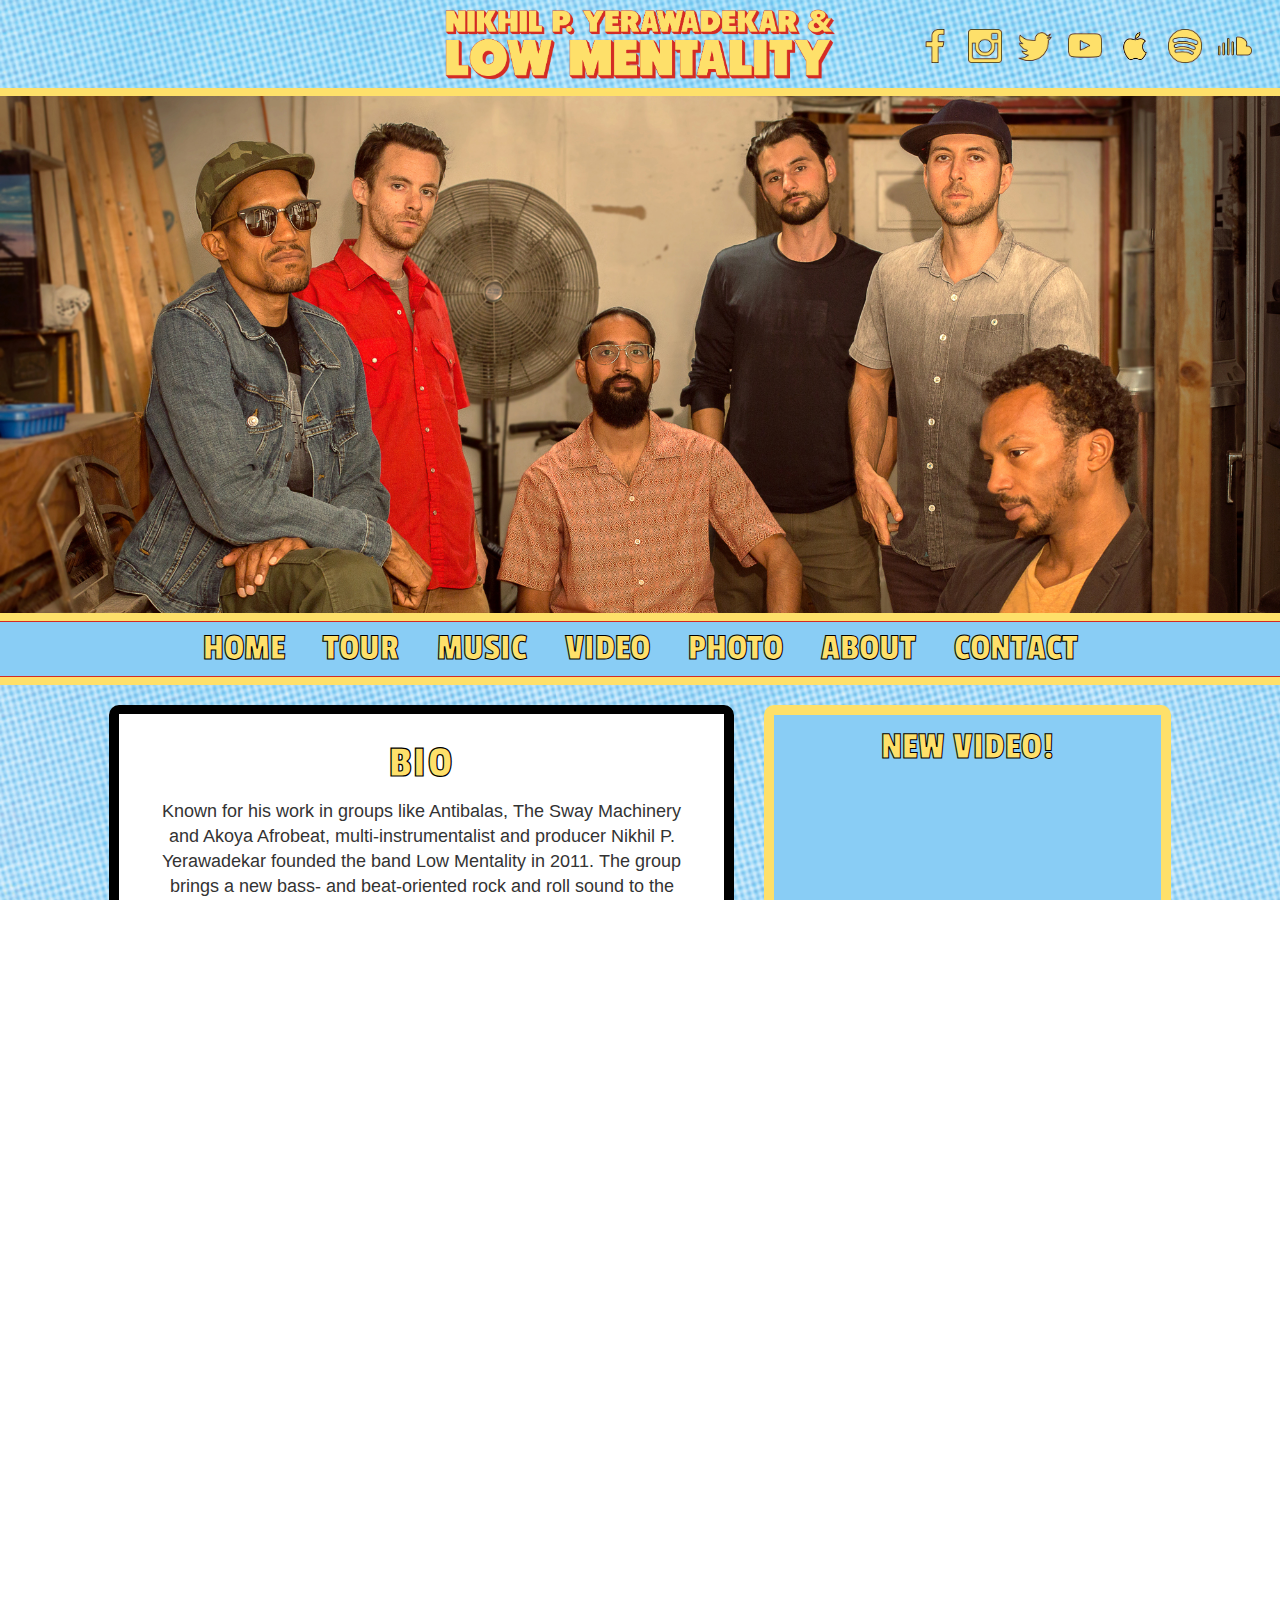
==== commit a3fc8ade: "tour page and social icons updated" ====
--- a/about.html
+++ b/about.html
@@ -5,6 +5,7 @@
   <meta http-equiv="X-UA-Compatible" content="IE=edge">
   <meta name="viewport" content="width=device-width, initial-scale=1, shrink-to-fit=no">
   <meta http-equiv="x-ua-compatible" content="ie=edge">
+  <meta name="description" content="New album Everything Lasts Forever out now on 3rd Generation Recordings // On tour summer 2016">
   <link rel="stylesheet" href="https://maxcdn.bootstrapcdn.com/bootstrap/3.3.6/css/bootstrap.css" integrity="sha384-1q8mTJOASx8j1Au+a5WDVnPi2lkFfwwEAa8hDDdjZlpLegxhjVME1fgjWPGmkzs7" crossorigin="anonymous">
   <link rel="stylesheet" type="text/css" href="css/bootstrap.css">
 	<link href='https://fonts.googleapis.com/css?family=Arimo|Passion+One' rel='stylesheet' type='text/css'>
@@ -130,17 +131,17 @@
 			<div class="row">
 				<div class="col-lg-1 col-md-1 col-sm-0 col-xs-0"></div>
 				<div class="col-lg-6 col-md-6 col-sm-7 col-xs-12">
-					<div class="content-container">
+					<div class="content-container-about">
 						<div class="text-content">
 							<h1>BIO</h1>
 							<p>Known for his work in groups like Antibalas, The Sway Machinery and Akoya Afrobeat, multi-instrumentalist and producer Nikhil P. Yerawadekar founded the band Low Mentality in 2011. The group brings a new bass- and beat-oriented rock and roll sound to the table, merging qualities of Afrobeat, reggae, dancehall, calypso, hip-hop and folk music. Their dance video for "Run Fast" premiered on okayafrica.com in 2013, and the song was featured on the Afropop Worldwide radio program as well as on the ParisDJs compilation Have You Ever Been To Electric Afroland? While working on an exciting collaboration with the legendary Ethiopian keyboardist and bandleader Hailu Mergia (Awesome Tapes From Africa), the group released their debut vinyl single “Reel It In” on 3rd Generation Recordings in 2014, getting featured on the likes of WFMU, PRI and KEXP, where it was named Song Of The Day.</p>
 							<p>Nikhil and Low Mentality released their debut full length album, Everything Lasts Forever, on April 22, 2016. The record renders debates about genre moot, weaving between dozens of styles and flavors to create a well-curated collection of personal, memorable, and danceable songs. The first offering, the dark and vibrant “Jazz Now,” premiered on Stereogum in February. It was followed by the hilarious, historically-minded video for the cumbia and dub-influenced tune "Six Shooter AKA The History Of Dance" (featuring the soulful voice of Kendra Morris), premiering on Relix in early April, and KUT Austin named the funky ode to a changing NYC “Rep Where You’re From” its Song Of The Day. All the while, Low Mentality continues to rock parties and blow minds with its unique live show party experience.</p>
 							<h1>PRESS</h1>
 								<p><span class="press-quote">“Nikhil P. Yerawadekar and Low Mentality make some of the best music coming out of NYC. Not the best Afrobeat, not the best post-highlife, not the best South African psychedelic disco. Some of the best music, period.”</span></p>
-								<p><span class="press-quote">-Saxon Baird,</span>
+								<p><span class="press-quote-author">-Saxon Baird,</span>
 								<a href="http://www.afropop.org/wp/20618/afropop-premier-nikhil-p-yerawadekar-low-mentality-vultures/">AFROPOP WORLDWIDE</a></p>
 							<p><span class="press-quote">“The band’s funk was crisp and disciplined, informed by American soul but also at home with the rolling six-beat vamps of Ethiopian funk.”</span></p>
-							<p><span class="press-quote">-Jon Pareles,</span> <a href="http://www.nytimes.com/2013/12/21/arts/music/hailu-mergia-performs-in-brooklyn.html?_r=0
+							<p><span class="press-quote-author">-Jon Pareles,</span> <a href="http://www.nytimes.com/2013/12/21/arts/music/hailu-mergia-performs-in-brooklyn.html?_r=0
 							">NEW YORK TIMES</a></p>
 							<h4><a href="http://www.relix.com/blogs/detail/video_premiere_nikhil_p_yerawadekar_low_mentality_six_shooter_aka_the_history_of_dance">RELIX</a></h4>
 							<h4><a href="http://www.stereogum.com/1859164/nikhil-p-yerawadekar-low-mentality-jazz-now-stereogum-premiere/mp3s/">STEREOGUM</a></h4>
@@ -150,6 +151,7 @@
 							<h4><a href="http://www.pastemagazine.com/articles/2014/03/big-ears-festival-2014-day-one.html">PASTE MAGAZINE</a></h4>
 							<h4><a href="https://www.washingtonpost.com/entertainment/music/hailu-mergias-kennedy-center-gig-was-a-long-time-coming/2014/02/12/e5509fbc-93b8-11e3-9e13-770265cf4962_story.html">WASHINGTON POST</a></h4>
 							<h4><a href="http://www.okayafrica.com/news/afrobeat-nikhil-yerawadekar-low-mentality-run-fast/">OKAYAFRICA</a></h4>
+							<br>
 						</div>
 					</div>
 				</div>
